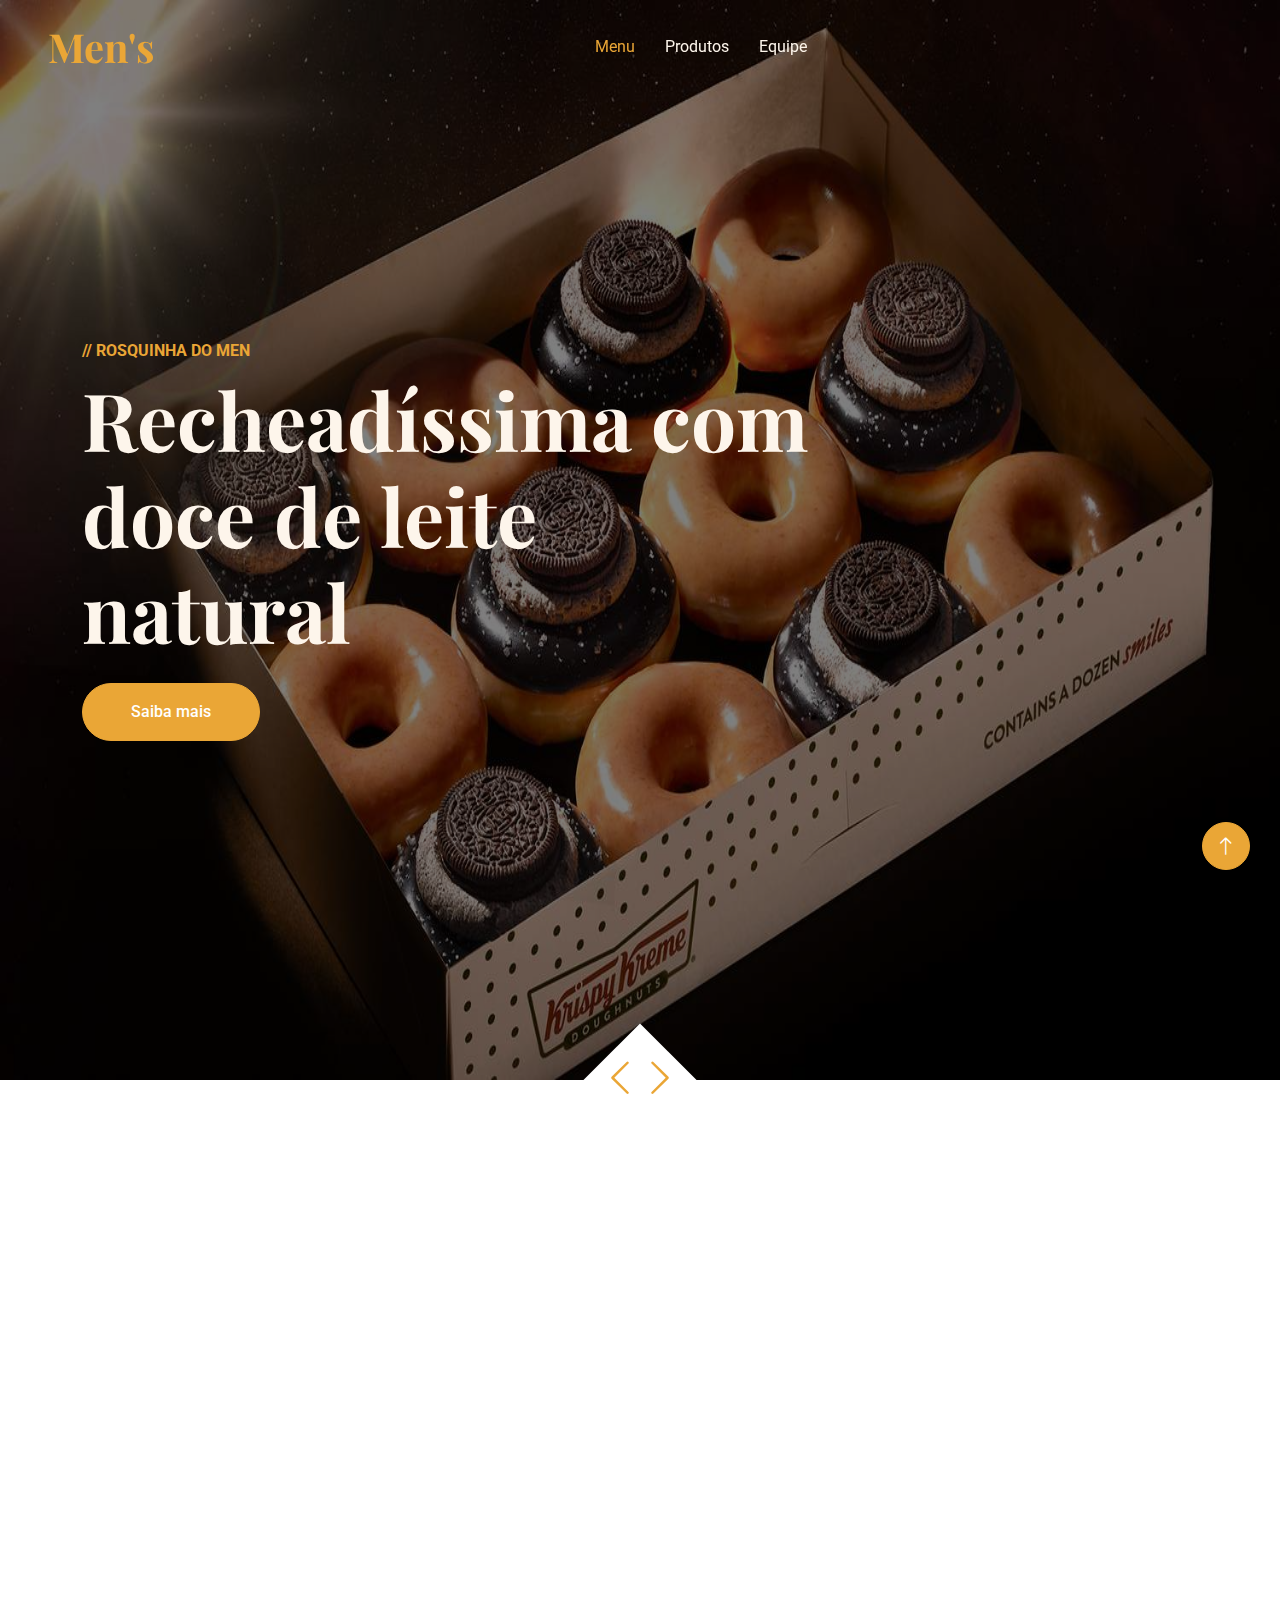
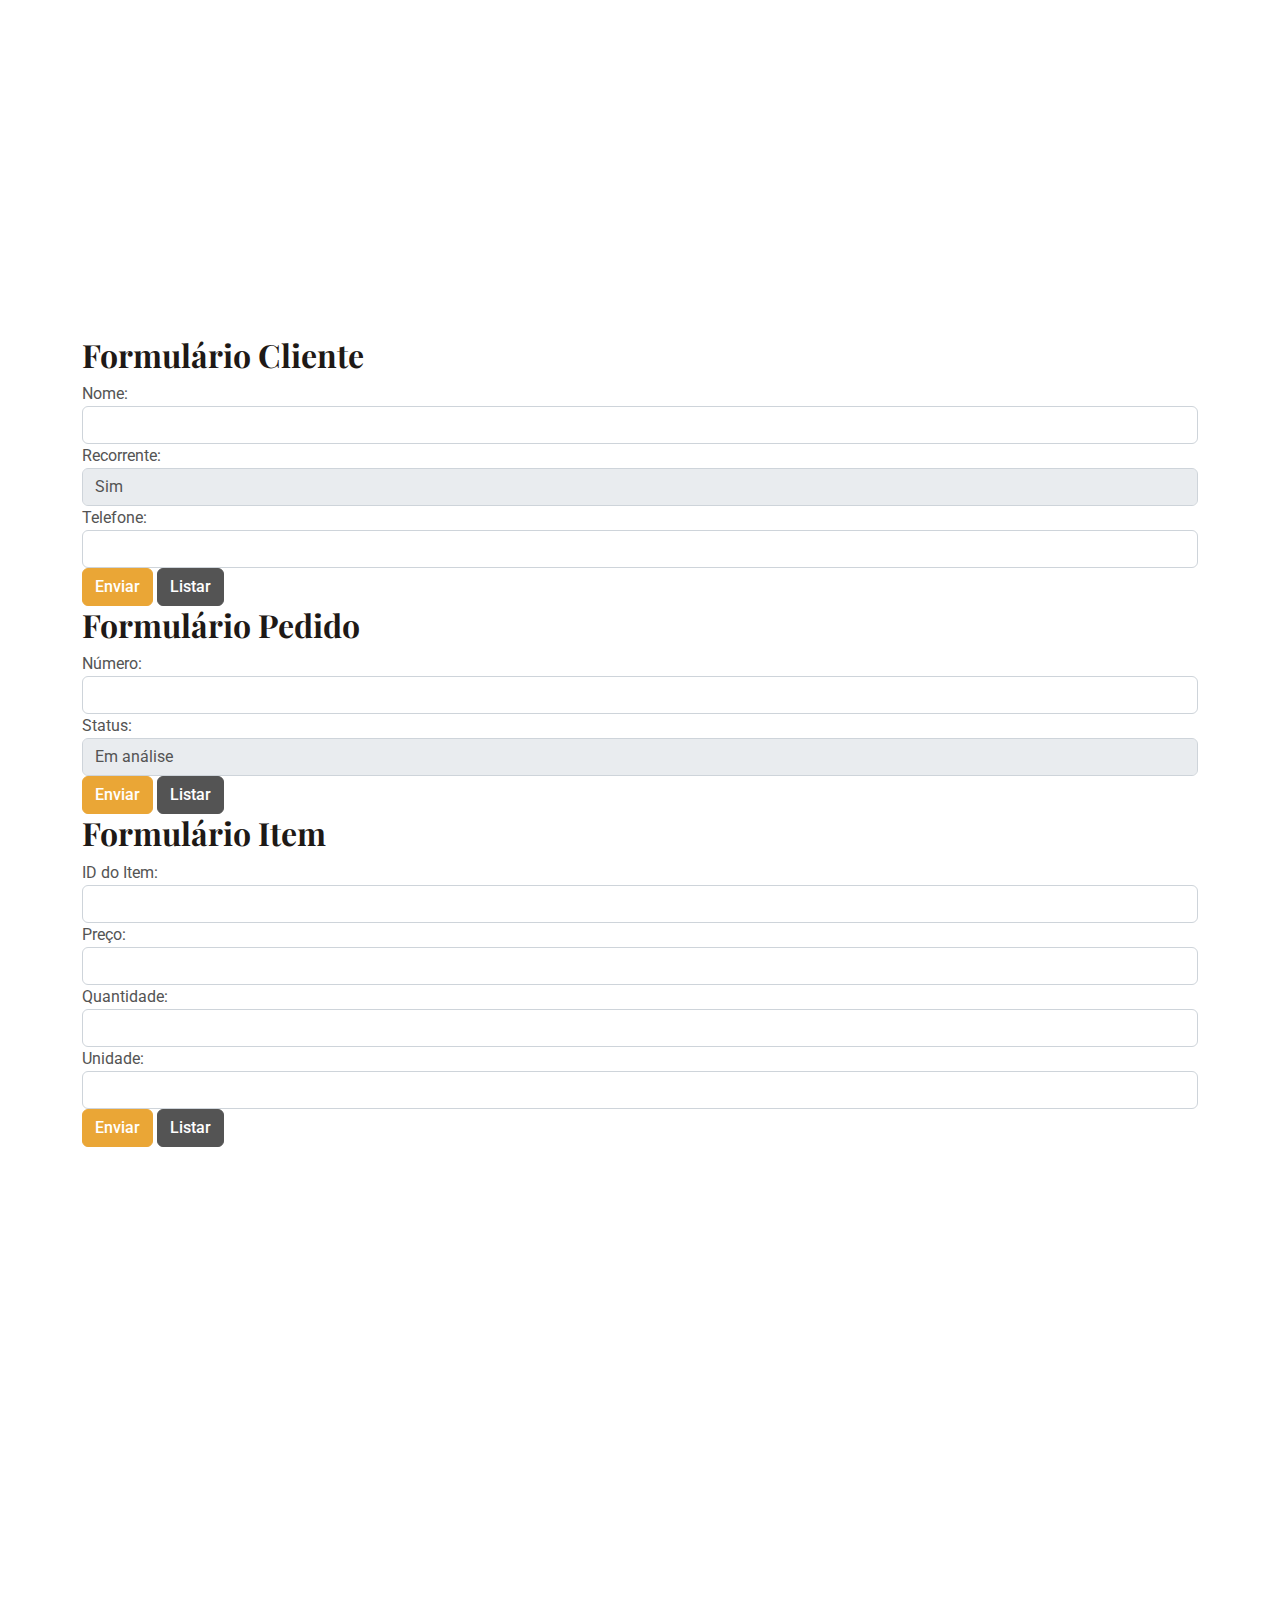
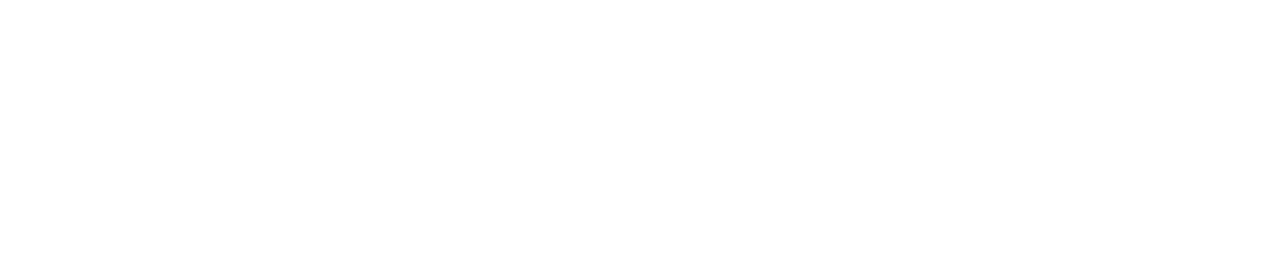
==== index.html @ 48adb31f "GitHub deploy" ====
<!DOCTYPE html>
<html lang="en">

<head>
    <meta charset="utf-8">
    <title>DW24B0</title>
    <meta content="width=device-width, initial-scale=1.0" name="viewport">
    <meta content="" name="keywords">
    <meta content="" name="description">

    <!-- Favicon -->
    <link href="img/favicon.ico" rel="icon">

    <!-- Google Web Fonts -->
    <link rel="preconnect" href="https://fonts.googleapis.com">
    <link rel="preconnect" href="https://fonts.gstatic.com" crossorigin>
    <link href="https://fonts.googleapis.com/css2?family=Roboto:wght@400;500&family=Playfair+Display:wght@600;700&display=swap" rel="stylesheet"> 

    <!-- Icon Font Stylesheet -->
    <link href="https://cdnjs.cloudflare.com/ajax/libs/font-awesome/5.10.0/css/all.min.css" rel="stylesheet">
    <link href="https://cdn.jsdelivr.net/npm/bootstrap-icons@1.4.1/font/bootstrap-icons.css" rel="stylesheet">

    <!-- Libraries Stylesheet -->
    <link href="lib/animate/animate.min.css" rel="stylesheet">
    <link href="lib/owlcarousel/assets/owl.carousel.min.css" rel="stylesheet">

    <!-- Customized Bootstrap Stylesheet -->
    <link href="css/bootstrap.min.css" rel="stylesheet">

    <!-- Template Stylesheet -->
    <link href="css/style.css" rel="stylesheet">
</head>

<body>
    <!-- Spinner Start -->
    <div id="spinner" class="show bg-white position-fixed translate-middle w-100 vh-100 top-50 start-50 d-flex align-items-center justify-content-center">
        <div class="spinner-grow text-primary" role="status"></div>
    </div>
    <!-- Spinner End -->


    <!-- Topbar Start -->
    <div class="container-fluid top-bar bg-dark text-light px-0 wow fadeIn" data-wow-delay="0.1s">
        <div class="row gx-0 align-items-center d-none d-lg-flex">
        </div>
    </div>
    <!-- Topbar End -->


    <!-- Navbar Start -->
    <nav class="navbar navbar-expand-lg navbar-dark fixed-top py-lg-0 px-lg-5 wow fadeIn" data-wow-delay="0.1s">
        <a href="index.html" class="navbar-brand ms-4 ms-lg-0">
            <h1 class="text-primary m-0">Men's</h1>
        </a>
        <button type="button" class="navbar-toggler me-4" data-bs-toggle="collapse" data-bs-target="#navbarCollapse">
            <span class="navbar-toggler-icon"></span>
        </button>
        <div class="collapse navbar-collapse" id="navbarCollapse">
            <div class="navbar-nav mx-auto p-4 p-lg-0">
                <a href="#menu" class="nav-item nav-link active">Menu</a>
                <a href="#produtos" class="nav-item nav-link">Produtos</a>
                <a href="#equipe" class="nav-item nav-link">Equipe</a>
            </div>
        </div>
    </nav>
    <!-- Navbar End -->


    <!-- Carousel Start -->
    <div id="menu" class="container-fluid p-0 pb-5 wow fadeIn" data-wow-delay="0.1s">
        <div class="owl-carousel header-carousel position-relative">
            <div class="owl-carousel-item position-relative">
                <img class="img-fluid carousel-img" src="img/carousel-1.jpg" alt="">
                <div class="owl-carousel-inner">
                    <div class="container">
                        <div class="row justify-content-start">
                            <div class="col-lg-8">
                                <p class="text-primary text-uppercase fw-bold mb-2">// Rosquinha do Men</p>
                                <h1 class="display-1 text-light mb-4 animated slideInDown">Recheadíssima com doce de leite natural</h1>
                                <a href="" class="btn btn-primary rounded-pill py-3 px-5">Saiba mais</a>
                            </div>
                        </div>
                    </div>
                </div>
            </div>
            <div class="owl-carousel-item position-relative">
                <img class="img-fluid carousel-img" src="img/carousel-2.jpg" alt="">
                <div class="owl-carousel-inner">
                    <div class="container">
                        <div class="row justify-content-start">
                            <div class="col-lg-8">
                                <p class="text-primary text-uppercase fw-bold mb-2">// Rosquinha do Men</p>
                                <h1 class="display-1 text-light mb-4 animated slideInDown">Saborosíssima desde a primeira lambida</h1>
                                <a href="" class="btn btn-primary rounded-pill py-3 px-5">Saiba mais</a>
                            </div>
                        </div>
                    </div>
                </div>
            </div>
        </div>
    </div>
    <!-- Carousel End -->


    <!-- Product Start -->
            <div id="produtos" class="text-center mx-auto mb-5 wow fadeInUp" data-wow-delay="0.1s" style="max-width: 500px;">
                <p class="text-primary text-uppercase mb-2">// Nossos produtos</p>
                <h1 class="display-6 mb-4">Explore as delícias do Gmen</h1>
            </div>
            <div class="row g-4">
                <div class="col-lg-4 col-md-6 wow fadeInUp" data-wow-delay="0.1s">
                    <div class="product-item d-flex flex-column bg-white rounded overflow-hidden h-100">
                        <div class="text-center p-4">
                            <div class="d-inline-block border border-primary rounded-pill px-3 mb-3">$11 - $99</div>
                            <h3 class="mb-3">Rosca gorda</h3>
                            <span>Tempor erat elitr rebum at clita dolor diam ipsum sit diam amet diam et eos</span>
                        </div>
                        <div class="position-relative mt-auto">
                            <img class="img-fluid" src="img/donuts1.png" alt="">
                            <div class="product-overlay">
                                <a class="btn btn-lg-square btn-outline-light rounded-circle" href=""><i class="fa fa-eye text-primary"></i></a>
                            </div>
                        </div>
                    </div>
                </div>
                <div class="col-lg-4 col-md-6 wow fadeInUp" data-wow-delay="0.3s">
                    <div class="product-item d-flex flex-column bg-white rounded overflow-hidden h-100">
                        <div class="text-center p-4">
                            <div class="d-inline-block border border-primary rounded-pill pt-1 px-3 mb-3">$11 - $99</div>
                            <h3 class="mb-3">Rosca branca</h3>
                            <span>Tempor erat elitr rebum at clita dolor diam ipsum sit diam amet diam et eos</span>
                        </div>
                        <div class="position-relative mt-auto">
                            <img class="img-fluid" src="img/donuts2.png" alt="">
                            <div class="product-overlay">
                                <a class="btn btn-lg-square btn-outline-light rounded-circle" href=""><i class="fa fa-eye text-primary"></i></a>
                            </div>
                        </div>
                    </div>
                </div>
                <div class="col-lg-4 col-md-6 wow fadeInUp" data-wow-delay="0.5s">
                    <div class="product-item d-flex flex-column bg-white rounded overflow-hidden h-100">
                        <div class="text-center p-4">
                            <div class="d-inline-block border border-primary rounded-pill pt-1 px-3 mb-3">$11 - $99</div>
                            <h4 class="mb-3">Rosca preta</h4>
                            <span>Tempor erat elitr rebum at clita dolor diam ipsum sit diam amet diam et eos</span>
                        </div>
                        <div class="position-relative mt-auto">
                            <img class="img-fluid" src="img/donuts3.png" alt="">
                            <div class="product-overlay">
                                <a class="btn btn-lg-square btn-outline-light rounded-circle" href=""><i class="fa fa-eye text-primary"></i></a>
                            </div>
                        </div>
                    </div>
                </div>
            </div>
            
            <div class="container">
                <h2>Formulário Cliente</h2>
                <form>
                    <div class="form-group">
                        <label for="nome">Nome:</label>
                        <input type="text" class="form-control" id="nome" name="nome" maxlength="45">
                    </div>
                    <div class="form-group">
                        <label for="recorrente">Recorrente:</label>
                        <select class="form-control" id="recorrente" name="recorrente">
                            <option value="1">Sim</option>
                            <option value="0">Não</option>
                        </select>
                    </div>
                    <div class="form-group">
                        <label for="telefone">Telefone:</label>
                        <input type="number" class="form-control" id="telefone" name="telefone">
                    </div>
                    <button type="submit" class="btn btn-primary">Enviar</button>
                    <a href="cliente.html" class="btn btn-secondary">Listar</a>
                </form>
            </div>

            <div class="container">
                <h2>Formulário Pedido</h2>
                <form>
                    <div class="form-group">
                        <label for="numero">Número:</label>
                        <input type="number" class="form-control" id="numero" name="numero">
                    </div>
                    <div class="form-group">
                        <label for="status">Status:</label>
                        <select class="form-control" id="status" name="status">
                            <option value="0">Em análise</option>
                            <option value="1">Em produção</option>
                            <option value="2">Feito</option>
                            <option value="3">Entregue</option>
                        </select>
                    </div>
                    <button type="submit" class="btn btn-primary">Enviar</button>
                    <a href="pedido.html" class="btn btn-secondary">Listar</a>
                </form>
            </div>

            <div class="container">
                <h2>Formulário Item</h2>
                <form>
                    <div class="form-group">
                        <label for="idItem">ID do Item:</label>
                        <input type="number" class="form-control" id="idItem" name="idItem">
                    </div>
                    <div class="form-group">
                        <label for="preco">Preço:</label>
                        <input type="number" step="0.01" class="form-control" id="preco" name="preco">
                    </div>
                    <div class="form-group">
                        <label for="quantidade">Quantidade:</label>
                        <input type="number" class="form-control" id="quantidade" name="quantidade">
                    </div>
                    <div class="form-group">
                        <label for="unidade">Unidade:</label>
                        <input type="text" class="form-control" id="unidade" name="unidade" maxlength="2">
                    </div>
                    <button type="submit" class="btn btn-primary">Enviar</button>
                    <a href="item.html" class="btn btn-secondary">Listar</a>
                </form>
            </div>

        </div>
    </div>
    <!-- Product End -->


    <!-- Team Start -->
    <div id="equipe" class="container-xxl py-6">
        <div class="container">
            <div class="text-center mx-auto mb-5 wow fadeInUp" data-wow-delay="0.1s" style="max-width: 500px;">
                <p class="text-primary text-uppercase mb-2">// Equipe</p>
                <h1 class="display-6 mb-4">Nossos profissionais queimadores de rosca</h1>
            </div>
            <div class="row g-4">
                <div class="col-lg-3 col-md-6 wow fadeInUp" data-wow-delay="0.1s">
                    <div class="team-item text-center rounded overflow-hidden">
                        <img class="img-fluid" src="img/team-1.jpg" alt="">
                        <div class="team-text">
                            <div class="team-title">
                                <h5>Gabriel Men</h5>
                                <span>Rosquinha</span>
                            </div>
                            <div class="team-social">
                                <a class="btn btn-square btn-light rounded-circle" href=""><i class="fab fa-facebook-f"></i></a>
                                <a class="btn btn-square btn-light rounded-circle" href=""><i class="fab fa-twitter"></i></a>
                                <a class="btn btn-square btn-light rounded-circle" href=""><i class="fab fa-instagram"></i></a>
                            </div>
                        </div>
                    </div>
                </div>
                <div class="col-lg-3 col-md-6 wow fadeInUp" data-wow-delay="0.3s">
                    <div class="team-item text-center rounded overflow-hidden">
                        <img class="img-fluid" src="img/team-2.jpg" alt="">
                        <div class="team-text">
                            <div class="team-title">
                                <h5>Eduardo Nodak</h5>
                                <span>Matemágico</span>
                            </div>
                            <div class="team-social">
                                <a class="btn btn-square btn-light rounded-circle" href=""><i class="fab fa-facebook-f"></i></a>
                                <a class="btn btn-square btn-light rounded-circle" href=""><i class="fab fa-twitter"></i></a>
                                <a class="btn btn-square btn-light rounded-circle" href=""><i class="fab fa-instagram"></i></a>
                            </div>
                        </div>
                    </div>
                </div>
                <div class="col-lg-3 col-md-6 wow fadeInUp" data-wow-delay="0.5s">
                    <div class="team-item text-center rounded overflow-hidden">
                        <img class="img-fluid" src="img/team-3.jpg" alt="">
                        <div class="team-text">
                            <div class="team-title">
                                <h5>Igor de Oliveira</h5>
                                <span>Cozinheiro</span>
                            </div>
                            <div class="team-social">
                                <a class="btn btn-square btn-light rounded-circle" href=""><i class="fab fa-facebook-f"></i></a>
                                <a class="btn btn-square btn-light rounded-circle" href=""><i class="fab fa-twitter"></i></a>
                                <a class="btn btn-square btn-light rounded-circle" href=""><i class="fab fa-instagram"></i></a>
                            </div>
                        </div>
                    </div>
                </div>
                <div class="col-lg-3 col-md-6 wow fadeInUp" data-wow-delay="0.7s">
                    <div class="team-item text-center rounded overflow-hidden">
                        <img class="img-fluid" src="img/team-4.jpg" alt="">
                        <div class="team-text">
                            <div class="team-title">
                                <h5>Isis Lopes</h5>
                                <span>Foguinho</span>
                            </div>
                            <div class="team-social">
                                <a class="btn btn-square btn-light rounded-circle" href=""><i class="fab fa-facebook-f"></i></a>
                                <a class="btn btn-square btn-light rounded-circle" href=""><i class="fab fa-twitter"></i></a>
                                <a class="btn btn-square btn-light rounded-circle" href=""><i class="fab fa-instagram"></i></a>
                            </div>
                        </div>
                    </div>
                </div>
            </div>
        </div>
    </div>
    <!-- Team End -->


    <!-- Back to Top -->
    <a href="#" class="btn btn-lg btn-primary btn-lg-square rounded-circle back-to-top"><i class="bi bi-arrow-up"></i></a>


    <!-- JavaScript Libraries -->
    <script src="https://code.jquery.com/jquery-3.4.1.min.js"></script>
    <script src="https://cdn.jsdelivr.net/npm/bootstrap@5.0.0/dist/js/bootstrap.bundle.min.js"></script>
    <script src="lib/wow/wow.min.js"></script>
    <script src="lib/easing/easing.min.js"></script>
    <script src="lib/waypoints/waypoints.min.js"></script>
    <script src="lib/counterup/counterup.min.js"></script>
    <script src="lib/owlcarousel/owl.carousel.min.js"></script>

    <!-- Template Javascript -->
    <script src="js/main.js"></script>
</body>

</html>
---- css/style.css ----
/********** Template CSS **********/
:root {
    --primary: #EAA636;
    --secondary: #545454;
    --light: #FDF5EB;
    --dark: #1E1916;
}

* {
    margin: 0;
    padding: 0;
}

body {
    overflow-x: hidden;
}

h4,
h5,
h6,
.h4,
.h5,
.h6 {
    font-weight: 600 !important;
}

.py-6 {
    padding-top: 6rem;
    padding-bottom: 6rem;
}

.my-6 {
    margin-top: 6rem;
    margin-bottom: 6rem;
}

.back-to-top {
    position: fixed;
    display: none;
    right: 30px;
    bottom: 30px;
    z-index: 99;
}


/*** Spinner ***/
#spinner {
    opacity: 0;
    visibility: hidden;
    transition: opacity .5s ease-out, visibility 0s linear .5s;
    z-index: 99999;
}

#spinner.show {
    transition: opacity .5s ease-out, visibility 0s linear 0s;
    visibility: visible;
    opacity: 1;
}


/*** Button ***/
.btn {
    font-weight: 500;
    transition: .5s;
}

.btn.btn-primary {
    color: #FFFFFF;
}

.btn-square {
    width: 38px;
    height: 38px;
}

.btn-sm-square {
    width: 32px;
    height: 32px;
}

.btn-lg-square {
    width: 48px;
    height: 48px;
}

.btn-square,
.btn-sm-square,
.btn-lg-square {
    padding: 0;
    display: flex;
    align-items: center;
    justify-content: center;
    font-weight: normal;
}


/*** Navbar ***/
.navbar .dropdown-toggle::after {
    border: none;
    content: "\f107";
    font-family: "Font Awesome 5 Free";
    font-weight: 900;
    vertical-align: middle;
    margin-left: 8px;
}

.navbar .navbar-nav .nav-link {
    padding: 35px 15px;
    color: var(--light);
    outline: none;
}

.navbar .navbar-nav .nav-link:hover,
.navbar .navbar-nav .nav-link.active {
    color: var(--primary);
}

.navbar.fixed-top {
    transition: .5s;
}

.carousel-img {
    width: 1920px;
    height: 1080px;
}

@media (max-width: 991.98px) {
    .navbar .navbar-nav {
        margin-top: 10px;
        border-top: 1px solid rgba(255, 255, 255, .3);
        background: var(--dark);
    }

    .navbar .navbar-nav .nav-link {
        padding: 10px 0;
    }
}

@media (min-width: 992px) {
    .navbar .nav-item .dropdown-menu {
        display: block;
        visibility: hidden;
        top: 100%;
        transform: rotateX(-75deg);
        transform-origin: 0% 0%;
        transition: .5s;
        opacity: 0;
    }

    .navbar .nav-item:hover .dropdown-menu {
        transform: rotateX(0deg);
        visibility: visible;
        transition: .5s;
        opacity: 1;
    }
}


/*** Header ***/
.header-carousel .owl-carousel-inner {
    position: absolute;
    width: 100%;
    height: 100%;
    top: 0;
    left: 0;
    display: flex;
    align-items: center;
    background: rgba(0, 0, 0, .5);
}

@media (max-width: 768px) {
    .header-carousel .owl-carousel-item {
        position: relative;
        min-height: 600px;
    }

    .header-carousel .owl-carousel-item img {
        position: absolute;
        width: 100%;
        height: 100%;
        object-fit: cover;
    }

    .header-carousel .owl-carousel-item p {
        font-size: 16px !important;
    }
}

.header-carousel .owl-nav {
    position: relative;
    width: 80px;
    height: 80px;
    margin: -40px auto 0 auto;
    display: flex;
    justify-content: center;
    align-items: center;
}

.header-carousel .owl-nav::before {
    position: absolute;
    content: "";
    width: 100%;
    height: 100%;
    top: 0;
    left: 0;
    background: #FFFFFF;
    transform: rotate(45deg);
}

.header-carousel .owl-nav .owl-prev,
.header-carousel .owl-nav .owl-next {
    position: relative;
    font-size: 40px;
    color: var(--primary);
    transition: .5s;
    z-index: 1;
}

.header-carousel .owl-nav .owl-prev:hover,
.header-carousel .owl-nav .owl-next:hover {
    color: var(--dark);
}

.page-header {
    margin-bottom: 6rem;
    background: linear-gradient(rgba(0, 0, 0, .5), rgba(0, 0, 0, .5)), url(../img/carousel-1.jpg) center center no-repeat;
    background-size: cover;
}

.breadcrumb-item+.breadcrumb-item::before {
    color: var(--light);
}


/*** Facts ***/
.fact-item {
    transition: .5s;
}

.fact-item:hover {
    margin-top: -10px;
    background: #FFFFFF !important;
    box-shadow: 0 0 45px rgba(0, 0, 0, .07);
}


/*** About ***/
.img-twice::before {
    position: absolute;
    content: "";
    width: 60%;
    height: 80%;
    top: 10%;
    left: 20%;
    background: var(--primary);
    border: 25px solid var(--light);
    border-radius: 6px;
    z-index: -1;
}


/*** Product ***/
.product-item {
    transition: .5s;
}

.product-item:hover {
    background: var(--primary) !important;
}

.product-item:hover * {
    color: var(--light);
}

.product-item:hover .border-primary {
    border-color: var(--light) !important;
}

.product-item .product-overlay {
    position: absolute;
    width: 100%;
    height: 0;
    top: 0;
    left: 0;
    display: flex;
    align-items: center;
    justify-content: center;
    background: rgba(0, 0, 0, .5);
    overflow: hidden;
    opacity: 0;
    transition: .5s;
}

.product-item:hover .product-overlay {
    height: 100%;
    opacity: 1;
}


/*** Team ***/
.team-item .team-text {
    position: relative;
    height: 100px;
    overflow: hidden;
}

.team-item .team-title {
    position: absolute;
    width: 100%;
    height: 100%;
    top: 0;
    left: 0;
    display: flex;
    flex-direction: column;
    align-items: center;
    justify-content: center;
    background: var(--light);
    transition: .5s;
}

.team-item:hover .team-title {
    top: -100px;
}

.team-item .team-social {
    position: absolute;
    width: 100%;
    height: 100%;
    top: 100px;
    left: 0;
    display: flex;
    align-items: center;
    justify-content: center;
    background: var(--primary);
    transition: .5s;
}

.team-item .team-social .btn {
    margin: 0 3px;
}

.team-item:hover .team-social {
    top: 0;
}


/*** Testimonial ***/
.testimonial-carousel .owl-item .testimonial-item img {
    width: 60px;
    height: 60px;
}

.testimonial-carousel .owl-item .testimonial-item,
.testimonial-carousel .owl-item .testimonial-item * {
    transition: .5s;
}

.testimonial-carousel .owl-item.center .testimonial-item {
    background: var(--primary) !important;
}

.testimonial-carousel .owl-item.center .testimonial-item * {
    color: #FFFFFF !important;
}

.testimonial-carousel .owl-nav {
    margin-top: 30px;
    display: flex;
    justify-content: center;
}

.testimonial-carousel .owl-nav .owl-prev,
.testimonial-carousel .owl-nav .owl-next {
    margin: 0 12px;
    width: 50px;
    height: 50px;
    display: flex;
    align-items: center;
    justify-content: center;
    border-radius: 50px;
    font-size: 22px;
    color: var(--light);
    background: var(--primary);
    transition: .5s;
}

.testimonial-carousel .owl-nav .owl-prev:hover,
.testimonial-carousel .owl-nav .owl-next:hover {
    color: var(--primary);
    background: var(--dark);
}


/*** Footer ***/
.footer .btn.btn-link {
    display: block;
    margin-bottom: 5px;
    padding: 0;
    text-align: left;
    color: var(--light);
    font-weight: normal;
    text-transform: capitalize;
    transition: .3s;
}

.footer .btn.btn-link::before {
    position: relative;
    content: "\f105";
    font-family: "Font Awesome 5 Free";
    font-weight: 900;
    color: var(--light);
    margin-right: 10px;
}

.footer .btn.btn-link:hover {
    color: var(--primary);
    letter-spacing: 1px;
    box-shadow: none;
}

.copyright {
    background: #111111;
}

.copyright a {
    color: var(--primary);
}

.copyright a:hover {
    color: var(--light);
}
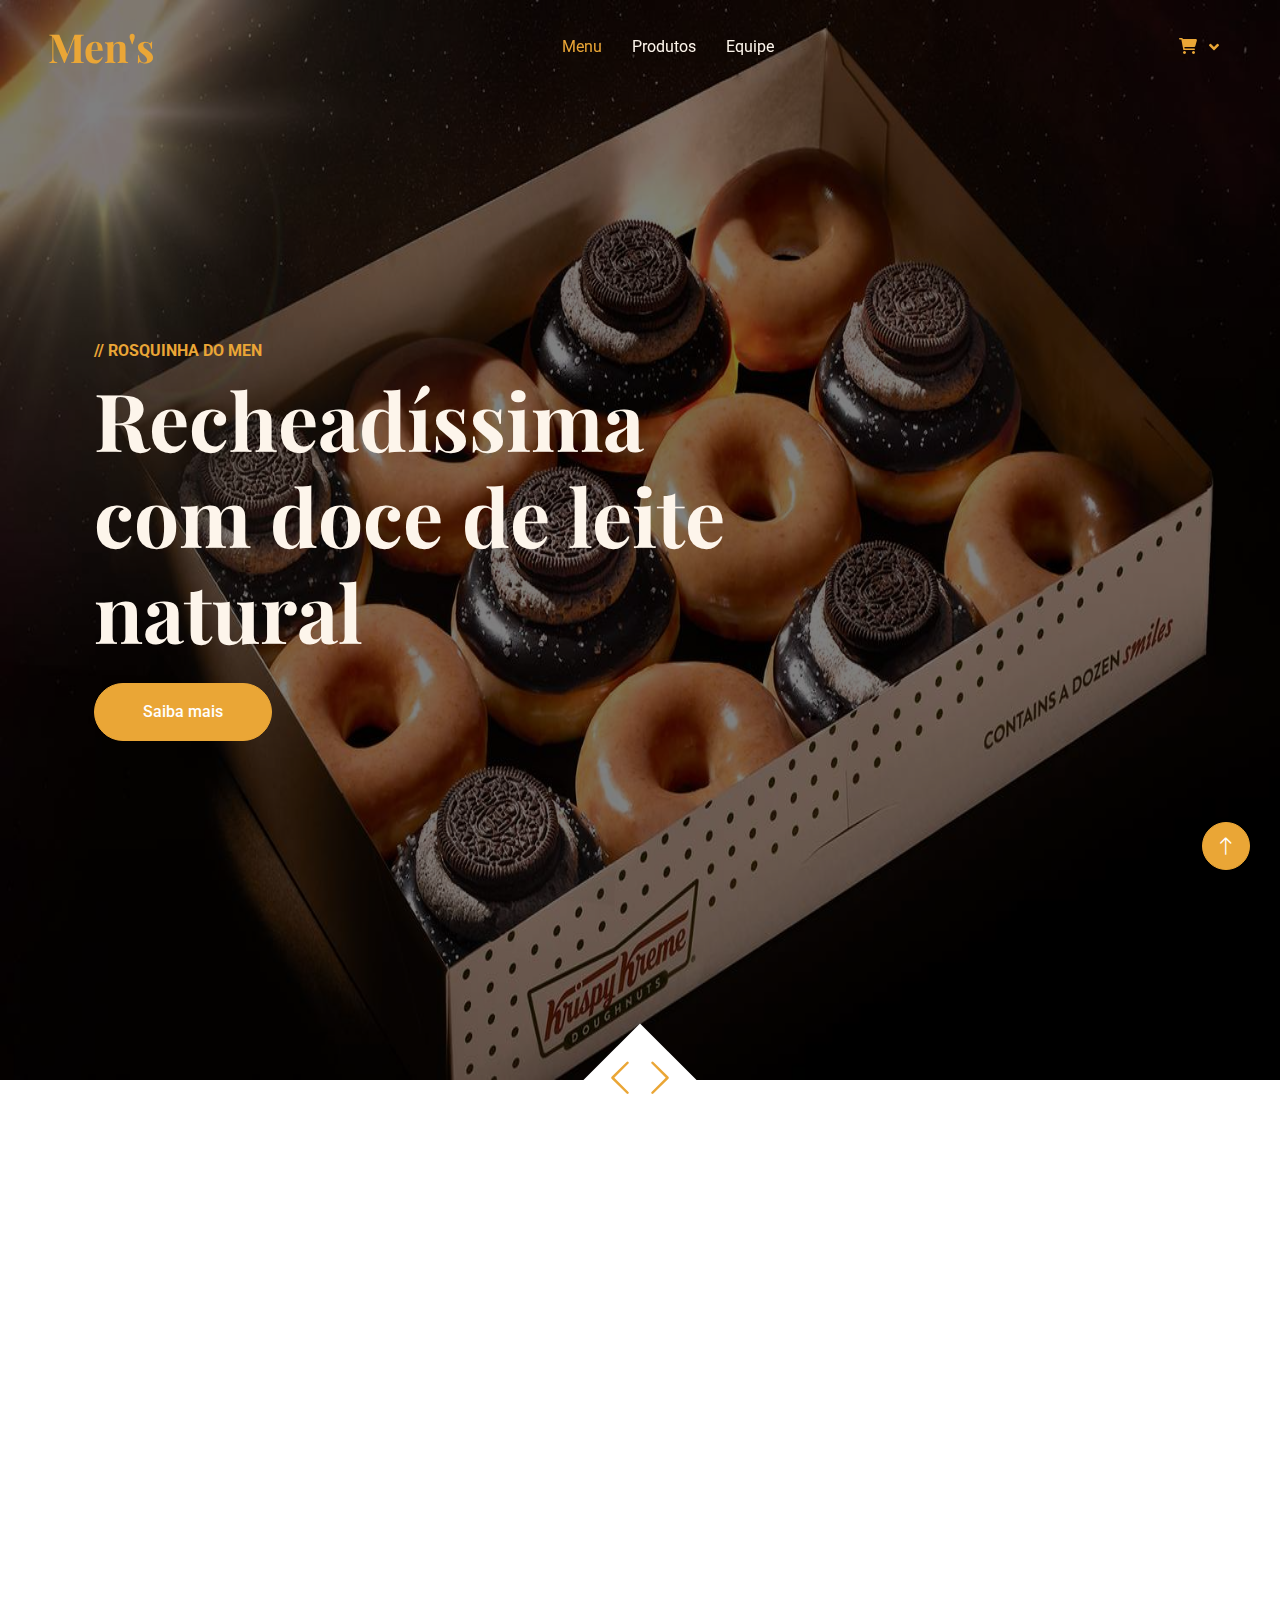
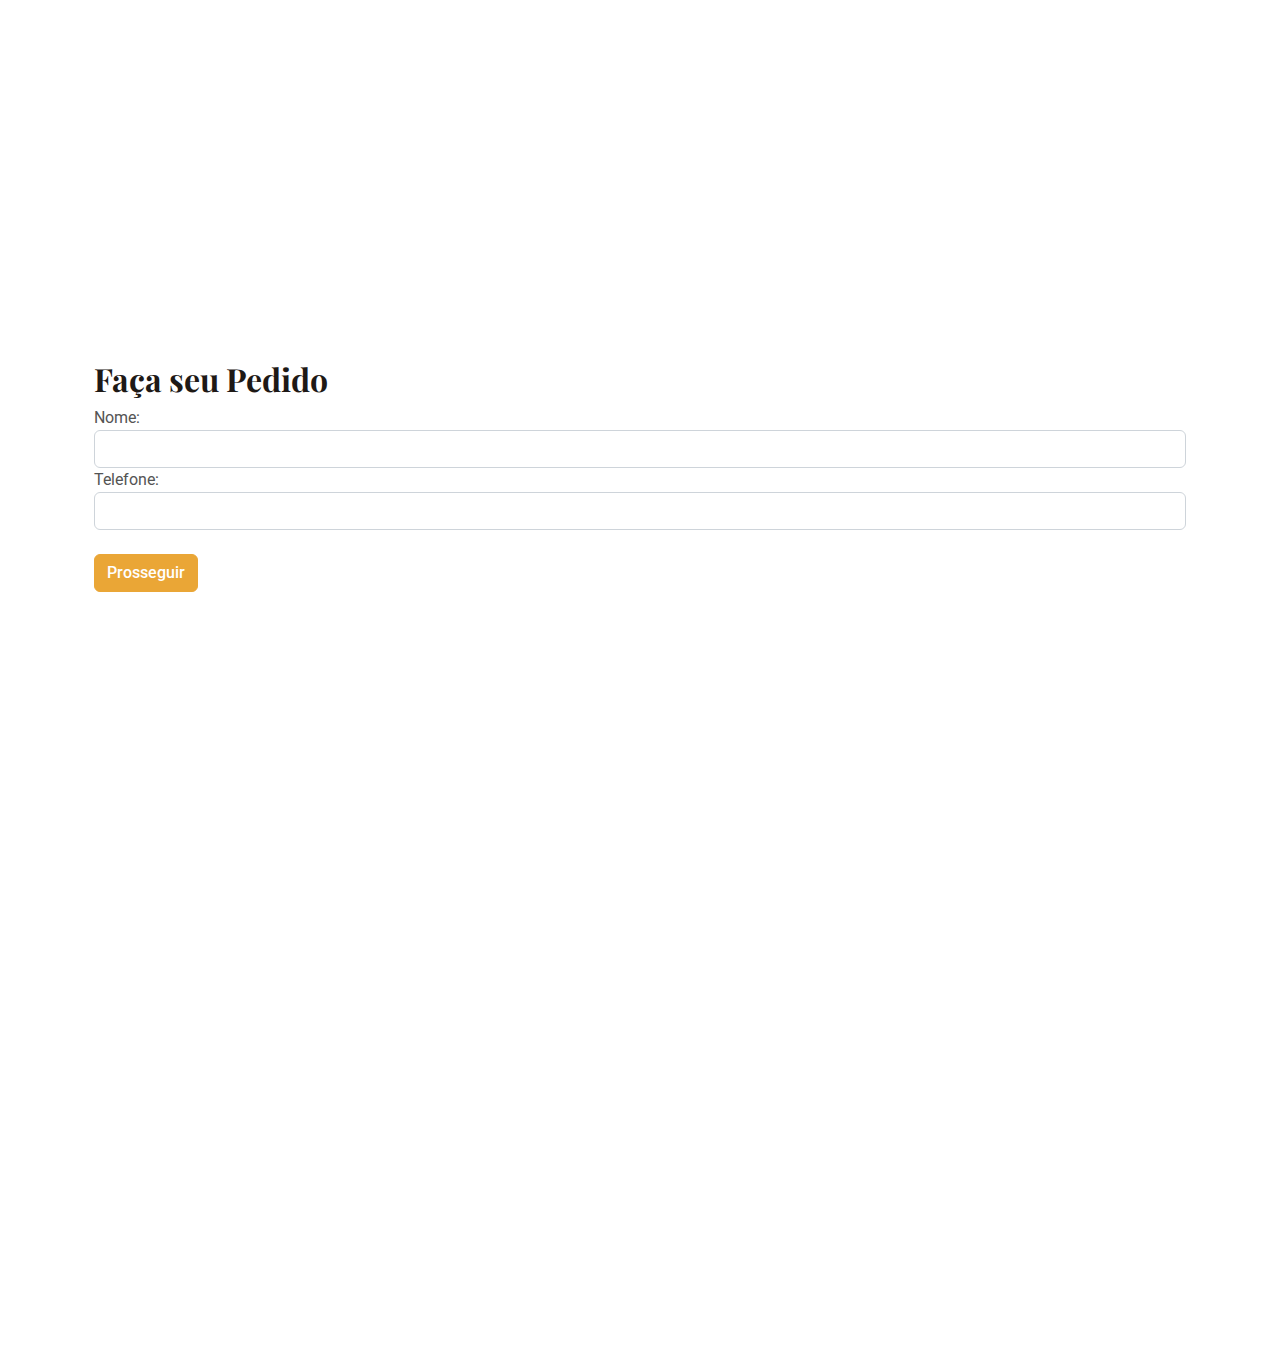
==== commit 2c39f95e: "finalizado" ====
--- a/index.html
+++ b/index.html
@@ -11,10 +11,21 @@
     <!-- Favicon -->
     <link href="img/favicon.ico" rel="icon">
 
+    <!-- Bootstrap CSS -->
+    <link href="https://cdn.jsdelivr.net/npm/bootstrap@5.3.0-alpha1/dist/css/bootstrap.min.css" rel="stylesheet">
+
+    <!-- Font Awesome -->
+    <link href="https://cdnjs.cloudflare.com/ajax/libs/font-awesome/6.0.0-beta3/css/all.min.css" rel="stylesheet">
+
+    <!-- Bootstrap JS (para funcionalidade do dropdown) -->
+    <script src="https://cdn.jsdelivr.net/npm/bootstrap@5.3.0-alpha1/dist/js/bootstrap.bundle.min.js"></script>
+
     <!-- Google Web Fonts -->
     <link rel="preconnect" href="https://fonts.googleapis.com">
     <link rel="preconnect" href="https://fonts.gstatic.com" crossorigin>
-    <link href="https://fonts.googleapis.com/css2?family=Roboto:wght@400;500&family=Playfair+Display:wght@600;700&display=swap" rel="stylesheet"> 
+    <link
+        href="https://fonts.googleapis.com/css2?family=Roboto:wght@400;500&family=Playfair+Display:wght@600;700&display=swap"
+        rel="stylesheet">
 
     <!-- Icon Font Stylesheet -->
     <link href="https://cdnjs.cloudflare.com/ajax/libs/font-awesome/5.10.0/css/all.min.css" rel="stylesheet">
@@ -33,7 +44,8 @@
 
 <body>
     <!-- Spinner Start -->
-    <div id="spinner" class="show bg-white position-fixed translate-middle w-100 vh-100 top-50 start-50 d-flex align-items-center justify-content-center">
+    <div id="spinner"
+        class="show bg-white position-fixed translate-middle w-100 vh-100 top-50 start-50 d-flex align-items-center justify-content-center">
         <div class="spinner-grow text-primary" role="status"></div>
     </div>
     <!-- Spinner End -->
@@ -61,6 +73,15 @@
                 <a href="#produtos" class="nav-item nav-link">Produtos</a>
                 <a href="#equipe" class="nav-item nav-link">Equipe</a>
             </div>
+            <div class="dropdown">
+                <button class="btn btn-link dropdown-toggle" type="button" id="cartDropdown" data-bs-toggle="dropdown"
+                    aria-expanded="false">
+                    <i class="fa-solid fa-cart-shopping"></i>
+                </button>
+                <ul class="dropdown-menu dropdown-menu-end" aria-labelledby="cartDropdown">
+                    <li><span class="dropdown-item">Carrinho Vazio</span></li>
+                </ul>
+            </div>
         </div>
     </nav>
     <!-- Navbar End -->
@@ -76,7 +97,8 @@
                         <div class="row justify-content-start">
                             <div class="col-lg-8">
                                 <p class="text-primary text-uppercase fw-bold mb-2">// Rosquinha do Men</p>
-                                <h1 class="display-1 text-light mb-4 animated slideInDown">Recheadíssima com doce de leite natural</h1>
+                                <h1 class="display-1 text-light mb-4 animated slideInDown">Recheadíssima com doce de
+                                    leite natural</h1>
                                 <a href="" class="btn btn-primary rounded-pill py-3 px-5">Saiba mais</a>
                             </div>
                         </div>
@@ -90,7 +112,8 @@
                         <div class="row justify-content-start">
                             <div class="col-lg-8">
                                 <p class="text-primary text-uppercase fw-bold mb-2">// Rosquinha do Men</p>
-                                <h1 class="display-1 text-light mb-4 animated slideInDown">Saborosíssima desde a primeira lambida</h1>
+                                <h1 class="display-1 text-light mb-4 animated slideInDown">Saborosíssima desde a
+                                    primeira lambida</h1>
                                 <a href="" class="btn btn-primary rounded-pill py-3 px-5">Saiba mais</a>
                             </div>
                         </div>
@@ -103,127 +126,89 @@
 
 
     <!-- Product Start -->
-            <div id="produtos" class="text-center mx-auto mb-5 wow fadeInUp" data-wow-delay="0.1s" style="max-width: 500px;">
-                <p class="text-primary text-uppercase mb-2">// Nossos produtos</p>
-                <h1 class="display-6 mb-4">Explore as delícias do Gmen</h1>
-            </div>
-            <div class="row g-4">
-                <div class="col-lg-4 col-md-6 wow fadeInUp" data-wow-delay="0.1s">
-                    <div class="product-item d-flex flex-column bg-white rounded overflow-hidden h-100">
-                        <div class="text-center p-4">
-                            <div class="d-inline-block border border-primary rounded-pill px-3 mb-3">$11 - $99</div>
-                            <h3 class="mb-3">Rosca gorda</h3>
-                            <span>Tempor erat elitr rebum at clita dolor diam ipsum sit diam amet diam et eos</span>
-                        </div>
-                        <div class="position-relative mt-auto">
-                            <img class="img-fluid" src="img/donuts1.png" alt="">
-                            <div class="product-overlay">
-                                <a class="btn btn-lg-square btn-outline-light rounded-circle" href=""><i class="fa fa-eye text-primary"></i></a>
-                            </div>
-                        </div>
-                    </div>
-                </div>
-                <div class="col-lg-4 col-md-6 wow fadeInUp" data-wow-delay="0.3s">
-                    <div class="product-item d-flex flex-column bg-white rounded overflow-hidden h-100">
-                        <div class="text-center p-4">
-                            <div class="d-inline-block border border-primary rounded-pill pt-1 px-3 mb-3">$11 - $99</div>
-                            <h3 class="mb-3">Rosca branca</h3>
-                            <span>Tempor erat elitr rebum at clita dolor diam ipsum sit diam amet diam et eos</span>
-                        </div>
-                        <div class="position-relative mt-auto">
-                            <img class="img-fluid" src="img/donuts2.png" alt="">
-                            <div class="product-overlay">
-                                <a class="btn btn-lg-square btn-outline-light rounded-circle" href=""><i class="fa fa-eye text-primary"></i></a>
-                            </div>
-                        </div>
-                    </div>
-                </div>
-                <div class="col-lg-4 col-md-6 wow fadeInUp" data-wow-delay="0.5s">
-                    <div class="product-item d-flex flex-column bg-white rounded overflow-hidden h-100">
-                        <div class="text-center p-4">
-                            <div class="d-inline-block border border-primary rounded-pill pt-1 px-3 mb-3">$11 - $99</div>
-                            <h4 class="mb-3">Rosca preta</h4>
-                            <span>Tempor erat elitr rebum at clita dolor diam ipsum sit diam amet diam et eos</span>
-                        </div>
-                        <div class="position-relative mt-auto">
-                            <img class="img-fluid" src="img/donuts3.png" alt="">
-                            <div class="product-overlay">
-                                <a class="btn btn-lg-square btn-outline-light rounded-circle" href=""><i class="fa fa-eye text-primary"></i></a>
-                            </div>
-                        </div>
-                    </div>
-                </div>
-            </div>
-            
-            <div class="container">
-                <h2>Formulário Cliente</h2>
-                <form>
-                    <div class="form-group">
-                        <label for="nome">Nome:</label>
-                        <input type="text" class="form-control" id="nome" name="nome" maxlength="45">
-                    </div>
-                    <div class="form-group">
-                        <label for="recorrente">Recorrente:</label>
-                        <select class="form-control" id="recorrente" name="recorrente">
-                            <option value="1">Sim</option>
-                            <option value="0">Não</option>
-                        </select>
-                    </div>
-                    <div class="form-group">
-                        <label for="telefone">Telefone:</label>
-                        <input type="number" class="form-control" id="telefone" name="telefone">
-                    </div>
-                    <button type="submit" class="btn btn-primary">Enviar</button>
-                    <a href="cliente.html" class="btn btn-secondary">Listar</a>
-                </form>
-            </div>
-
-            <div class="container">
-                <h2>Formulário Pedido</h2>
-                <form>
-                    <div class="form-group">
-                        <label for="numero">Número:</label>
-                        <input type="number" class="form-control" id="numero" name="numero">
-                    </div>
-                    <div class="form-group">
-                        <label for="status">Status:</label>
-                        <select class="form-control" id="status" name="status">
-                            <option value="0">Em análise</option>
-                            <option value="1">Em produção</option>
-                            <option value="2">Feito</option>
-                            <option value="3">Entregue</option>
-                        </select>
-                    </div>
-                    <button type="submit" class="btn btn-primary">Enviar</button>
-                    <a href="pedido.html" class="btn btn-secondary">Listar</a>
-                </form>
-            </div>
-
-            <div class="container">
-                <h2>Formulário Item</h2>
-                <form>
-                    <div class="form-group">
-                        <label for="idItem">ID do Item:</label>
-                        <input type="number" class="form-control" id="idItem" name="idItem">
-                    </div>
-                    <div class="form-group">
-                        <label for="preco">Preço:</label>
-                        <input type="number" step="0.01" class="form-control" id="preco" name="preco">
-                    </div>
-                    <div class="form-group">
-                        <label for="quantidade">Quantidade:</label>
-                        <input type="number" class="form-control" id="quantidade" name="quantidade">
-                    </div>
-                    <div class="form-group">
-                        <label for="unidade">Unidade:</label>
-                        <input type="text" class="form-control" id="unidade" name="unidade" maxlength="2">
-                    </div>
-                    <button type="submit" class="btn btn-primary">Enviar</button>
-                    <a href="item.html" class="btn btn-secondary">Listar</a>
-                </form>
-            </div>
-
-        </div>
+    <div id="produtos" class="text-center mx-auto mb-5 wow fadeInUp" data-wow-delay="0.1s" style="max-width: 500px;">
+        <p class="text-primary text-uppercase mb-2">// Nossos produtos</p>
+        <h1 class="display-6 mb-4">Explore as delícias do Gmen</h1>
+    </div>
+    <div class="row g-4">
+        <div class="col-lg-4 col-md-6 wow fadeInUp" data-wow-delay="0.1s">
+            <div class="product-item d-flex flex-column bg-white rounded overflow-hidden h-100">
+                <div class="text-center p-4">
+                    <div class="d-inline-block border border-primary rounded-pill px-3 mb-3" data-price="10">$20
+                    </div>
+                    <h3 class="mb-3" data-name="Rosca gorda">Rosca gorda</h3>
+                    <span>Tempor erat elitr rebum at clita dolor diam ipsum sit diam amet diam et eos</span>
+                </div>
+                <div class="position-relative mt-auto">
+                    <img class="img-fluid" src="img/donuts1.png" alt="">
+                    <div class="product-overlay">
+                        <a class="btn btn-lg-square btn-outline-light rounded-circle" href=""><i
+                                class="fa fa-eye text-primary"></i></a>
+                    </div>
+                </div>
+            </div>
+        </div>
+        <div class="col-lg-4 col-md-6 wow fadeInUp" data-wow-delay="0.3s">
+            <div class="product-item d-flex flex-column bg-white rounded overflow-hidden h-100">
+                <div class="text-center p-4">
+                    <div class="d-inline-block border border-primary rounded-pill pt-1 px-3 mb-3" data-price="15">$15</div>
+                    <h3 class="mb-3" data-name="Rosca branca">Rosca branca</h3>
+                    <span>Tempor erat elitr rebum at clita dolor diam ipsum sit diam amet diam et eos</span>
+                </div>
+                <div class="position-relative mt-auto">
+                    <img class="img-fluid" src="img/donuts2.png" alt="">
+                    <div class="product-overlay">
+                        <a class="btn btn-lg-square btn-outline-light rounded-circle" href=""><i
+                                class="fa fa-eye text-primary"></i></a>
+                    </div>
+                </div>
+            </div>
+        </div>
+        <div class="col-lg-4 col-md-6 wow fadeInUp" data-wow-delay="0.5s">
+            <div class="product-item d-flex flex-column bg-white rounded overflow-hidden h-100">
+                <div class="text-center p-4">
+                    <div class="d-inline-block border border-primary rounded-pill pt-1 px-3 mb-3" data-price="20">$19</div>
+                    <h3 class="mb-3" data-name="Rosca preta">Rosca preta</h3>
+                    <span>Tempor erat elitr rebum at clita dolor diam ipsum sit diam amet diam et eos</span>
+                </div>
+                <div class="position-relative mt-auto">
+                    <img class="img-fluid" src="img/donuts3.png" alt="">
+                    <div class="product-overlay">
+                        <a class="btn btn-lg-square btn-outline-light rounded-circle" href=""><i
+                                class="fa fa-eye text-primary"></i></a>
+                    </div>
+                </div>
+            </div>
+        </div>
+    </div>
+    <!-- Product End -->
+    <br>
+    <div class="container pedidoForm">
+        <h2>Faça seu Pedido</h2>
+        <form>
+            <div class="form-group">
+                <label for="nome">Nome:</label>
+                <input type="text" class="form-control" id="nome" name="nome" maxlength="45">
+            </div>
+            <div class="form-group">
+                <label for="telefone">Telefone:</label>
+                <input type="number" class="form-control" id="telefone" name="telefone">
+            </div>
+            <br>
+            <button type="button" class="btn btn-primary pedidoForm" id="bt-client">Prosseguir</button>
+        </form>
+    </div>
+
+
+    </div>
+
+    </div>
+    </div>
+    <div class="container mt-5 pedidoForm2" id="pedidoForm2">
+
+    </div>
+    <div class="container mt-5 " id="tabelaPedido">
+        
     </div>
     <!-- Product End -->
 
@@ -245,9 +230,12 @@
                                 <span>Rosquinha</span>
                             </div>
                             <div class="team-social">
-                                <a class="btn btn-square btn-light rounded-circle" href=""><i class="fab fa-facebook-f"></i></a>
-                                <a class="btn btn-square btn-light rounded-circle" href=""><i class="fab fa-twitter"></i></a>
-                                <a class="btn btn-square btn-light rounded-circle" href=""><i class="fab fa-instagram"></i></a>
+                                <a class="btn btn-square btn-light rounded-circle" href=""><i
+                                        class="fab fa-facebook-f"></i></a>
+                                <a class="btn btn-square btn-light rounded-circle" href=""><i
+                                        class="fab fa-twitter"></i></a>
+                                <a class="btn btn-square btn-light rounded-circle" href=""><i
+                                        class="fab fa-instagram"></i></a>
                             </div>
                         </div>
                     </div>
@@ -261,9 +249,12 @@
                                 <span>Matemágico</span>
                             </div>
                             <div class="team-social">
-                                <a class="btn btn-square btn-light rounded-circle" href=""><i class="fab fa-facebook-f"></i></a>
-                                <a class="btn btn-square btn-light rounded-circle" href=""><i class="fab fa-twitter"></i></a>
-                                <a class="btn btn-square btn-light rounded-circle" href=""><i class="fab fa-instagram"></i></a>
+                                <a class="btn btn-square btn-light rounded-circle" href=""><i
+                                        class="fab fa-facebook-f"></i></a>
+                                <a class="btn btn-square btn-light rounded-circle" href=""><i
+                                        class="fab fa-twitter"></i></a>
+                                <a class="btn btn-square btn-light rounded-circle" href=""><i
+                                        class="fab fa-instagram"></i></a>
                             </div>
                         </div>
                     </div>
@@ -277,9 +268,12 @@
                                 <span>Cozinheiro</span>
                             </div>
                             <div class="team-social">
-                                <a class="btn btn-square btn-light rounded-circle" href=""><i class="fab fa-facebook-f"></i></a>
-                                <a class="btn btn-square btn-light rounded-circle" href=""><i class="fab fa-twitter"></i></a>
-                                <a class="btn btn-square btn-light rounded-circle" href=""><i class="fab fa-instagram"></i></a>
+                                <a class="btn btn-square btn-light rounded-circle" href=""><i
+                                        class="fab fa-facebook-f"></i></a>
+                                <a class="btn btn-square btn-light rounded-circle" href=""><i
+                                        class="fab fa-twitter"></i></a>
+                                <a class="btn btn-square btn-light rounded-circle" href=""><i
+                                        class="fab fa-instagram"></i></a>
                             </div>
                         </div>
                     </div>
@@ -293,9 +287,12 @@
                                 <span>Foguinho</span>
                             </div>
                             <div class="team-social">
-                                <a class="btn btn-square btn-light rounded-circle" href=""><i class="fab fa-facebook-f"></i></a>
-                                <a class="btn btn-square btn-light rounded-circle" href=""><i class="fab fa-twitter"></i></a>
-                                <a class="btn btn-square btn-light rounded-circle" href=""><i class="fab fa-instagram"></i></a>
+                                <a class="btn btn-square btn-light rounded-circle" href=""><i
+                                        class="fab fa-facebook-f"></i></a>
+                                <a class="btn btn-square btn-light rounded-circle" href=""><i
+                                        class="fab fa-twitter"></i></a>
+                                <a class="btn btn-square btn-light rounded-circle" href=""><i
+                                        class="fab fa-instagram"></i></a>
                             </div>
                         </div>
                     </div>
@@ -307,7 +304,8 @@
 
 
     <!-- Back to Top -->
-    <a href="#" class="btn btn-lg btn-primary btn-lg-square rounded-circle back-to-top"><i class="bi bi-arrow-up"></i></a>
+    <a href="#" class="btn btn-lg btn-primary btn-lg-square rounded-circle back-to-top"><i
+            class="bi bi-arrow-up"></i></a>
 
 
     <!-- JavaScript Libraries -->
@@ -321,6 +319,39 @@
 
     <!-- Template Javascript -->
     <script src="js/main.js"></script>
+    <script src="js/script.js"></script>
+
+    <script>
+        // Função para adicionar item ao carrinho
+        const cartItems = [];
+        const cartDropdown = document.getElementById('cartDropdown');
+        const cartMenu = document.querySelector('.dropdown-menu');
+
+        // Função para atualizar o menu do carrinho
+        function updateCartMenu() {
+            if (cartItems.length > 0) {
+                cartMenu.innerHTML = ''; // Limpa o conteúdo atual
+                cartItems.forEach(item => {
+                    const li = document.createElement('li');
+                    li.textContent = `${item.name} - $${item.price}`;
+                    cartMenu.appendChild(li);
+                });
+            } else {
+                cartMenu.innerHTML = '<li><span class="dropdown-item">Carrinho Vazio</span></li>';
+            }
+        }
+
+        // Função para adicionar ao carrinho
+        document.querySelectorAll('.product-item').forEach(product => {
+            product.addEventListener('click', function () {
+                const name = product.querySelector('[data-name]').textContent;
+                const price = product.querySelector('[data-price]').textContent;
+                cartItems.push({ name, price });
+                updateCartMenu();
+            });
+        });
+    </script>
 </body>
+</body>
 
 </html>